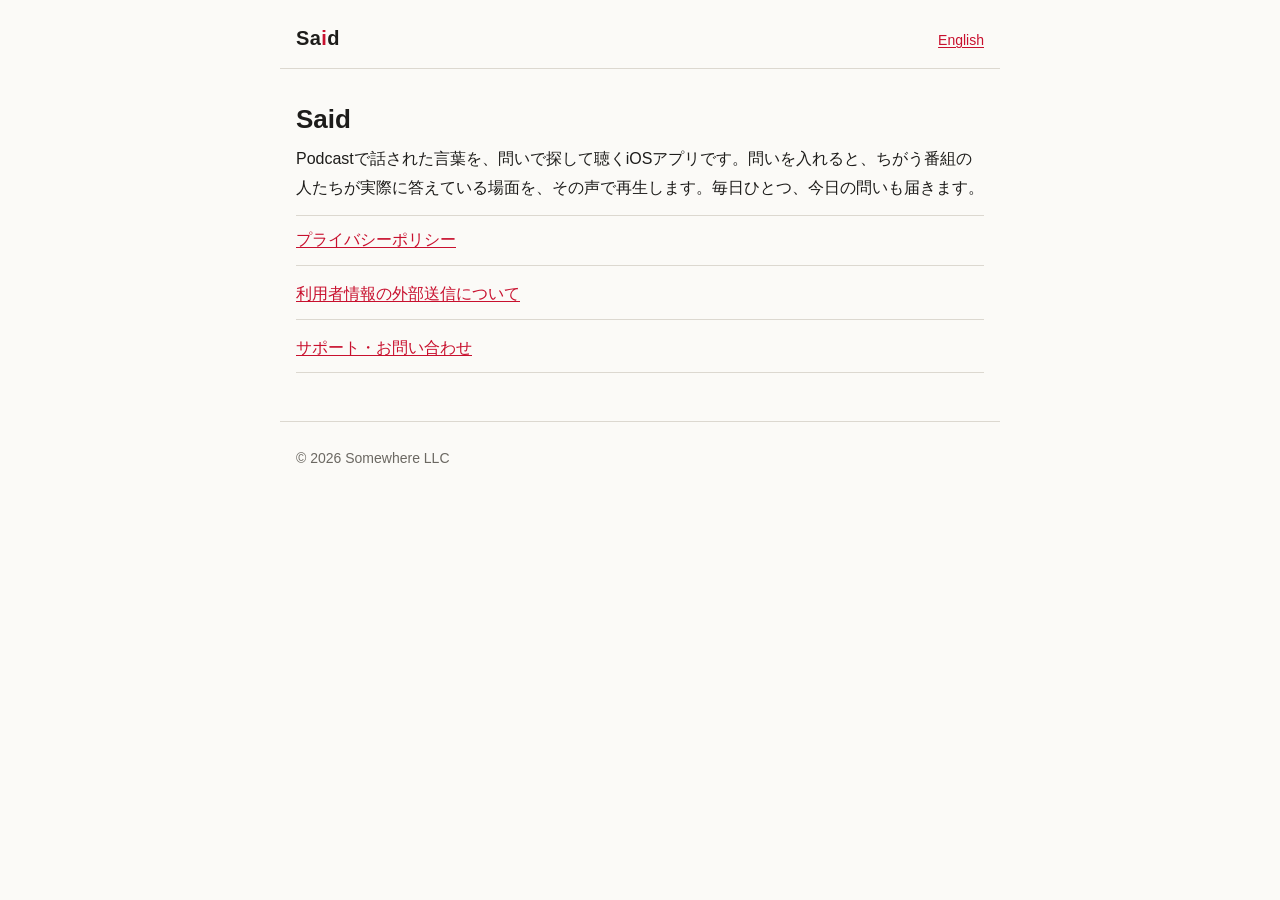
==== index.html @ 75cf8447 "feat: Said のプライバシーポリシー・外部送信・サポートのページを公開する 日本語と英語（US）の8ページ。ビルド不要の静的HTML。  Co-Authored-By: Claude Opus" ====
<!doctype html>
<html lang="ja">
<head>
<meta charset="utf-8">
<meta name="viewport" content="width=device-width, initial-scale=1">
<title>Said</title>
<meta name="description" content="Podcastで話された言葉を、問いで探して聴くiOSアプリ">
<link rel="stylesheet" href="assets/style.css">
<link rel="alternate" hreflang="en" href="en/">
</head>
<body>
<header class="site">
  <a class="brand" href="./">Sa<span>i</span>d</a>
  <a class="lang" href="en/" lang="en">English</a>
</header>
<main>
<h1>Said</h1>
<p>Podcastで話された言葉を、問いで探して聴くiOSアプリです。問いを入れると、ちがう番組の人たちが実際に答えている場面を、その声で再生します。毎日ひとつ、今日の問いも届きます。</p>
<ul class="links">
  <li><a href="privacy-policy/">プライバシーポリシー</a></li>
  <li><a href="external-transmission/">利用者情報の外部送信について</a></li>
  <li><a href="support/">サポート・お問い合わせ</a></li>
</ul>
</main>
<footer class="site">
  <p>&copy; 2026 Somewhere LLC</p>
</footer>
</body>
</html>
---- assets/style.css ----
:root {
  --paper: #fbfaf7;
  --ink: #1d1c1a;
  --gray: #6b6862;
  --rule: #dcd8d0;
  --accent: #c8102e;
  --table-head: #f1eee8;
  color-scheme: light dark;
}

@media (prefers-color-scheme: dark) {
  :root {
    --paper: #161514;
    --ink: #ecebe7;
    --gray: #a29e96;
    --rule: #3a3835;
    --accent: #ff6b6b;
    --table-head: #22211f;
  }
}

* { box-sizing: border-box; }

html { -webkit-text-size-adjust: 100%; }

body {
  margin: 0;
  background: var(--paper);
  color: var(--ink);
  font-family: -apple-system, BlinkMacSystemFont, "Hiragino Sans", "Hiragino Kaku Gothic ProN", "Noto Sans JP", "Segoe UI", sans-serif;
  font-size: 16px;
  line-height: 1.8;
}

main, header.site, footer.site {
  max-width: 720px;
  margin: 0 auto;
  padding: 0 16px;
}

header.site {
  display: flex;
  justify-content: space-between;
  align-items: baseline;
  padding-top: 20px;
  padding-bottom: 12px;
  border-bottom: 1px solid var(--rule);
}

header.site .brand {
  font-weight: 700;
  font-size: 20px;
  color: var(--ink);
  text-decoration: none;
  letter-spacing: 0.02em;
}

header.site .brand span { color: var(--accent); }

header.site .lang { font-size: 14px; }

h1 { font-size: 26px; line-height: 1.4; margin: 32px 0 8px; }
h2 { font-size: 19px; line-height: 1.5; margin: 36px 0 8px; padding-top: 12px; border-top: 1px solid var(--rule); }
h3 { font-size: 16px; margin: 24px 0 4px; }

p, ul, ol { margin: 8px 0 12px; }
ul, ol { padding-left: 1.4em; }
li { margin: 4px 0; }

.meta { color: var(--gray); font-size: 14px; }

a { color: var(--accent); text-underline-offset: 2px; }

.table-wrap { overflow-x: auto; margin: 12px 0 16px; }

table {
  width: 100%;
  border-collapse: collapse;
  font-size: 15px;
}

th, td {
  border: 1px solid var(--rule);
  padding: 8px 10px;
  text-align: left;
  vertical-align: top;
}

th { background: var(--table-head); white-space: nowrap; }

tbody th { width: 9em; white-space: normal; }

.links { list-style: none; padding: 0; }
.links li { padding: 10px 0; border-bottom: 1px solid var(--rule); }
.links li:first-child { border-top: 1px solid var(--rule); }

dt { font-weight: 700; margin-top: 18px; }
dd { margin: 4px 0 0; }

footer.site {
  margin-top: 48px;
  padding-top: 16px;
  padding-bottom: 32px;
  border-top: 1px solid var(--rule);
  color: var(--gray);
  font-size: 14px;
}

footer.site a { color: var(--gray); }
footer.site nav a { margin-right: 14px; display: inline-block; }

@media (max-width: 480px) {
  h1 { font-size: 23px; }
  tbody th { width: 6.5em; }
}
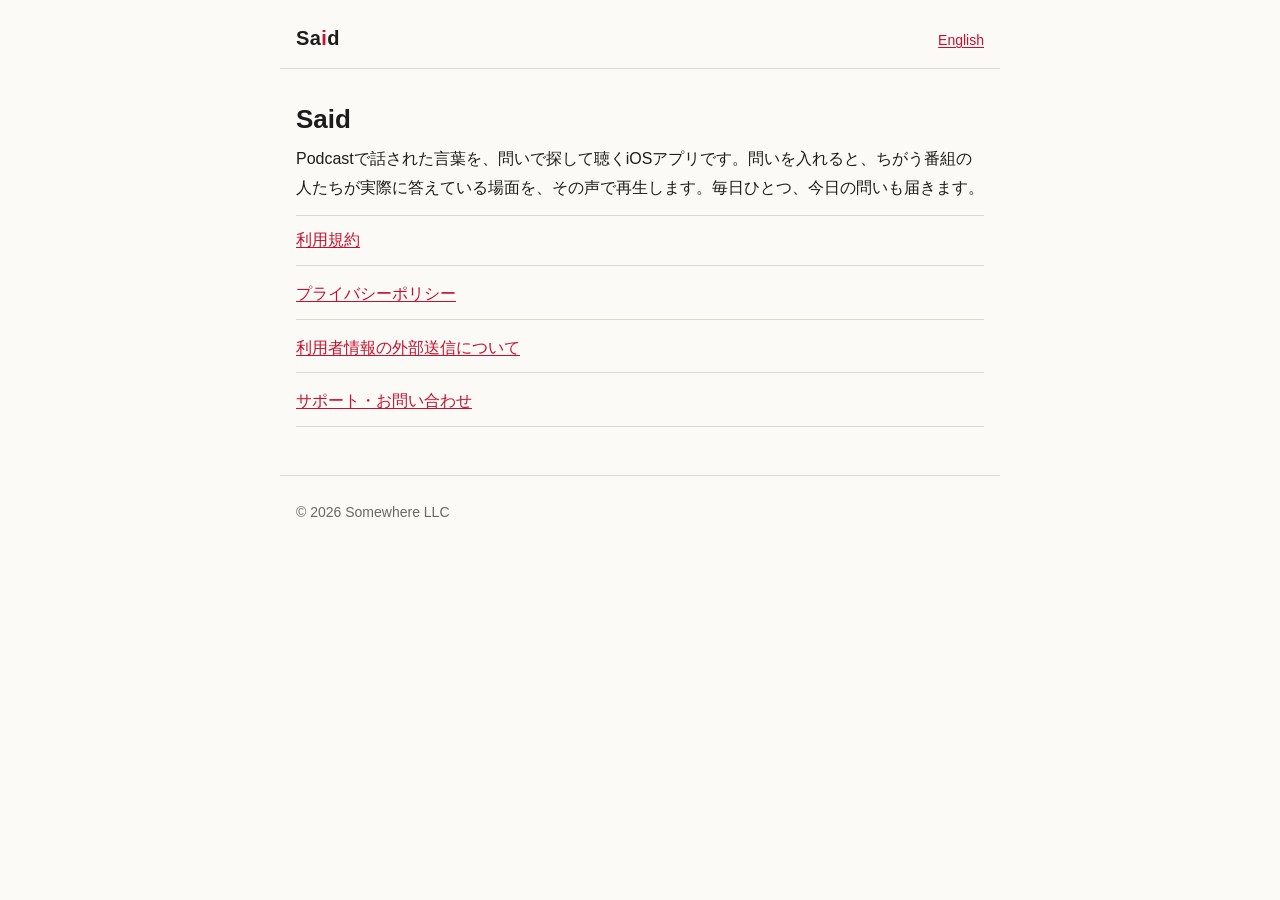
==== commit 5e9a0138: "feat: 利用規約（日本語・英語）を足し、トップとフッターからリンクする Co-Authored-By: Claude Opus 5.5 <noreply@anthropic.com> Claude" ====
--- a/index.html
+++ b/index.html
@@ -17,6 +17,7 @@
 <h1>Said</h1>
 <p>Podcastで話された言葉を、問いで探して聴くiOSアプリです。問いを入れると、ちがう番組の人たちが実際に答えている場面を、その声で再生します。毎日ひとつ、今日の問いも届きます。</p>
 <ul class="links">
+  <li><a href="terms/">利用規約</a></li>
   <li><a href="privacy-policy/">プライバシーポリシー</a></li>
   <li><a href="external-transmission/">利用者情報の外部送信について</a></li>
   <li><a href="support/">サポート・お問い合わせ</a></li>
